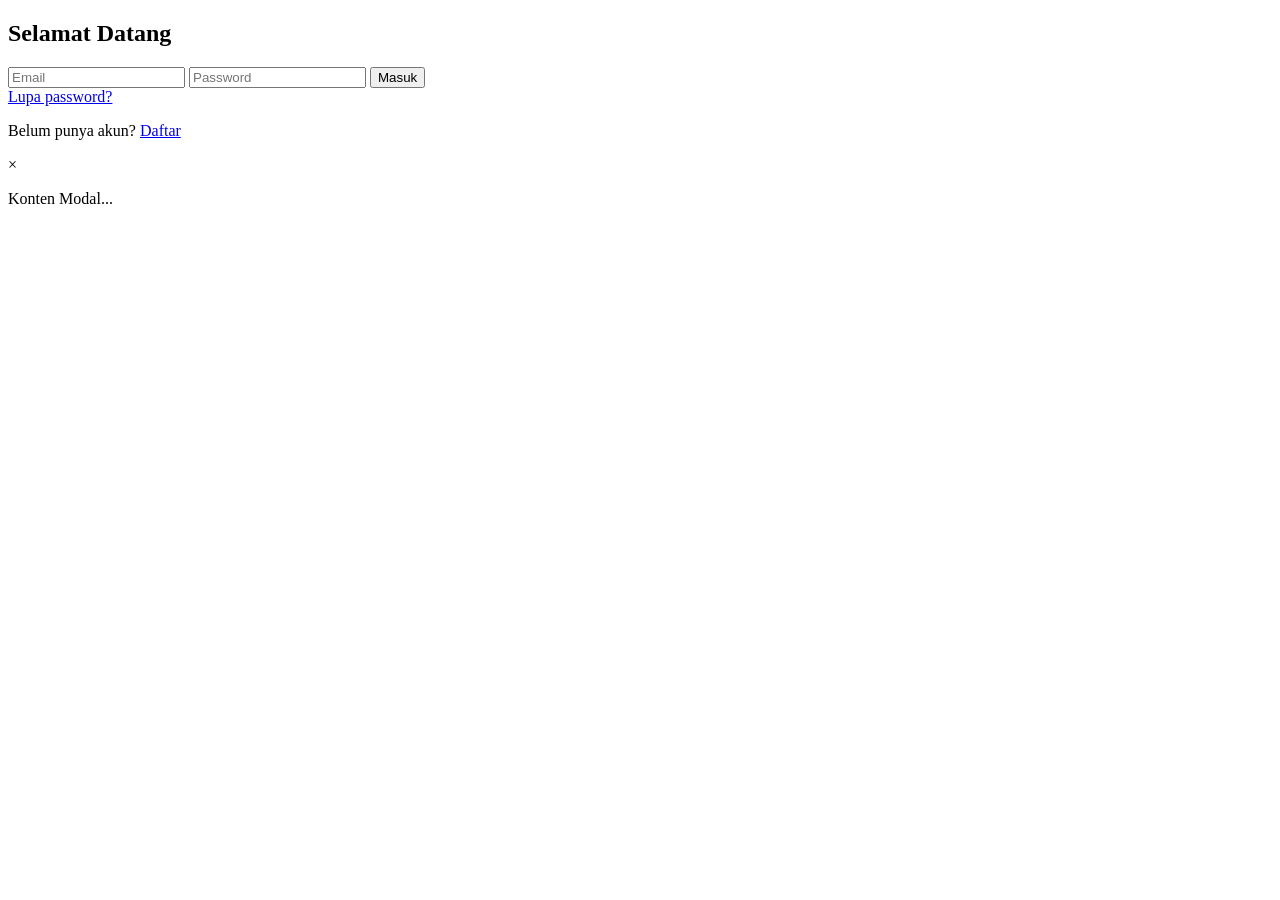
==== index.html @ 0cb4f446 "Add initial HTML structure for login page" ====
<!-- index.html -->
<!DOCTYPE html>
<html lang="id">
<head>
    <meta charset="UTF-8">
    <meta name="viewport" content="width=device-width, initial-scale=1.0">
    <title>Login - SITTA UT</title>
    <link rel="stylesheet" href="css/style.css">
</head>
<body>
    <main class="login-container">
        <h2>Selamat Datang</h2>
        <form id="loginForm">
            <input type="email" id="email" placeholder="Email" required>
            <input type="password" id="password" placeholder="Password" required>
            <button type="submit">Masuk</button>
        </form>
        
        <div class="links">
            <!-- Referensi W3Schools Modals untuk elemen ini -->
            <a href="#" id="forgotBtn">Lupa password?</a>
            <p>Belum punya akun? <a href="#" id="registerBtn">Daftar</a></p>
        </div>
    </main>

    <!-- Modal Box (Referensi: w3schools.com/howto/howto_css_modals.asp) -->
    <div id="myModal" class="modal">
        <div class="modal-content">
            <span class="close">&times;</span>
            <p id="modalText">Konten Modal...</p>
        </div>
    </div>

    <script src="js/script.js"></script>
</body>
</html>
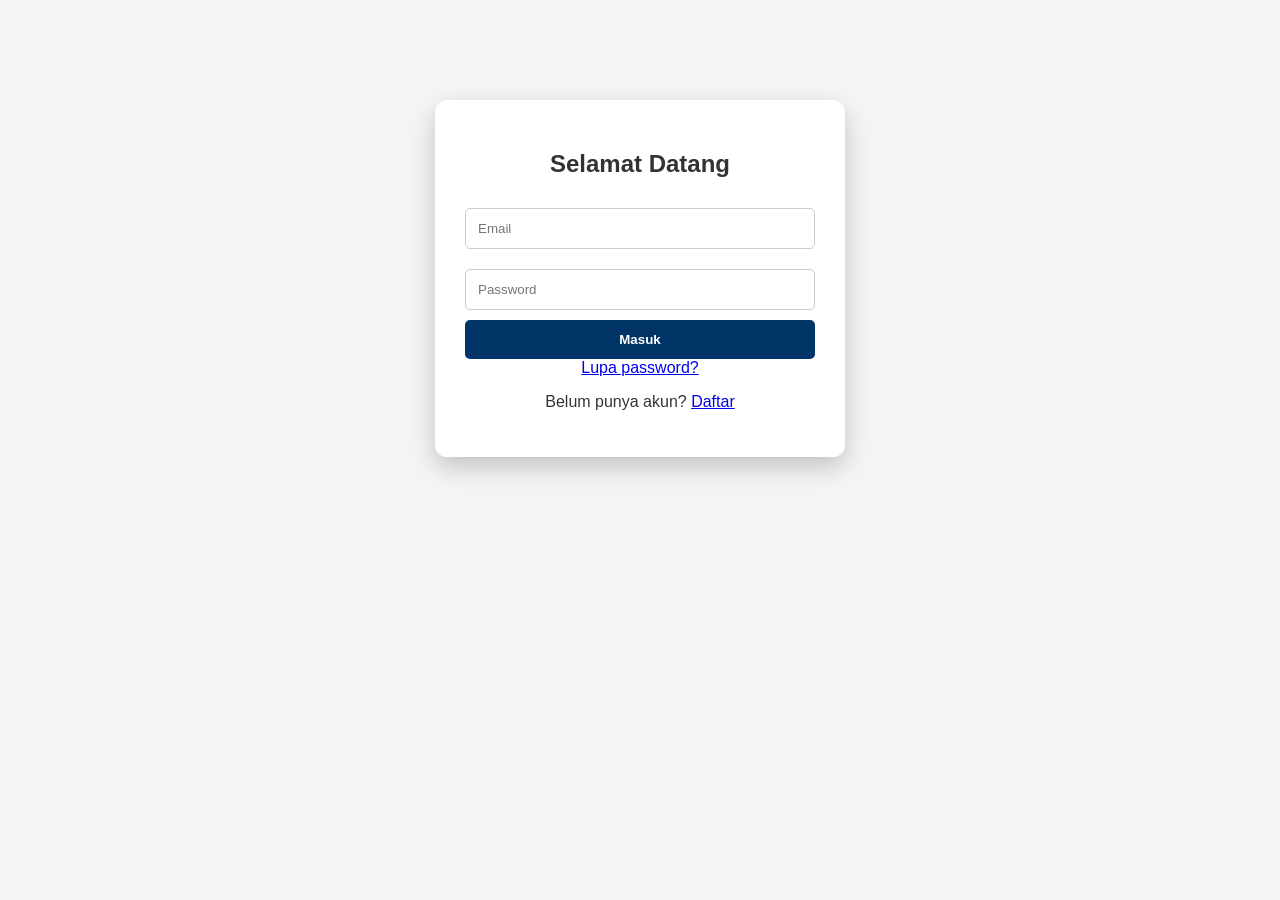
==== commit b7159a94: "Add files via upload" ====
--- a/index.html
+++ b/index.html
@@ -31,6 +31,7 @@
         </div>
     </div>
 
+    <script src="js/data.js"></script>
     <script src="js/script.js"></script>
 </body>
 </html>
--- a/css/style.css
+++ b/css/style.css
@@ -0,0 +1,169 @@
+/* css/style.css */
+
+/* 1. Pengaturan Dasar */
+:root {
+    --primary-blue: #003366; /* Biru UT */
+    --accent-yellow: #ffcc00; /* Kuning UT */
+    --light-gray: #f4f4f4;
+    --white: #ffffff;
+}
+
+body {
+    font-family: 'Segoe UI', Tahoma, Geneva, Verdana, sans-serif;
+    background-color: var(--light-gray);
+    margin: 0;
+    color: #333;
+}
+
+.container {
+    max-width: 1000px;
+    margin: 20px auto;
+    padding: 20px;
+    background: var(--white);
+    border-radius: 8px;
+    box-shadow: 0 4px 6px rgba(0,0,0,0.1);
+}
+
+/* 2. Desain Navbar (Referensi: W3Schools Dropdown) */
+.navbar {
+    overflow: hidden;
+    background-color: var(--primary-blue);
+    display: flex;
+    align-items: center;
+    padding: 0 20px;
+}
+
+.navbar a, .dropbtn {
+    display: inline-block;
+    font-size: 16px;
+    color: white;
+    text-align: center;
+    padding: 14px 16px;
+    text-decoration: none;
+}
+
+.navbar a:hover, .dropdown:hover .dropbtn {
+    background-color: #004a94;
+}
+
+.dropdown {
+    display: inline-block;
+}
+
+.dropdown-content {
+    display: none;
+    position: absolute;
+    background-color: #f9f9f9;
+    min-width: 160px;
+    box-shadow: 0px 8px 16px 0px rgba(0,0,0,0.2);
+    z-index: 1;
+}
+
+.dropdown-content a {
+    color: black;
+    padding: 12px 16px;
+    text-decoration: none;
+    display: block;
+    text-align: left;
+}
+
+.dropdown-content a:hover {
+    background-color: #ddd;
+}
+
+.dropdown:hover .dropdown-content {
+    display: block;
+}
+
+/* 3. Desain Halaman Login */
+.login-container {
+    width: 350px;
+    margin: 100px auto;
+    padding: 30px;
+    background: var(--white);
+    border-radius: 12px;
+    box-shadow: 0 10px 25px rgba(0,0,0,0.2);
+    text-align: center;
+}
+
+.login-container input {
+    width: 100%;
+    padding: 12px;
+    margin: 10px 0;
+    border: 1px solid #ccc;
+    border-radius: 5px;
+    box-sizing: border-box; /* Penting agar padding tidak merusak lebar */
+}
+
+.login-container button {
+    width: 100%;
+    padding: 12px;
+    background-color: var(--primary-blue);
+    color: white;
+    border: none;
+    border-radius: 5px;
+    cursor: pointer;
+    font-weight: bold;
+}
+
+.login-container button:hover {
+    background-color: #002244;
+}
+
+/* 4. Desain Tabel (Halaman Stok & Tracking) */
+table {
+    width: 100%;
+    border-collapse: collapse;
+    margin-top: 20px;
+}
+
+table th {
+    background-color: var(--primary-blue);
+    color: white;
+    padding: 12px;
+    text-align: left;
+}
+
+table td {
+    padding: 10px;
+    border-bottom: 1px solid #ddd;
+}
+
+table tr:nth-child(even) {
+    background-color: #f2f2f2;
+}
+
+/* 5. Desain Modal (Referensi: W3Schools Modals) */
+.modal {
+    display: none;
+    position: fixed;
+    z-index: 10;
+    left: 0; top: 0;
+    width: 100%; height: 100%;
+    background-color: rgba(0,0,0,0.5);
+}
+
+.modal-content {
+    background-color: #fefefe;
+    margin: 15% auto;
+    padding: 20px;
+    border: 1px solid #888;
+    width: 40%;
+    border-radius: 8px;
+}
+
+.close {
+    color: #aaa;
+    float: right;
+    font-size: 28px;
+    font-weight: bold;
+    cursor: pointer;
+}
+
+/* 6. Form Tambah Data */
+#formTambahStok input {
+    padding: 8px;
+    margin-right: 5px;
+    border: 1px solid #ccc;
+    border-radius: 4px;
+}
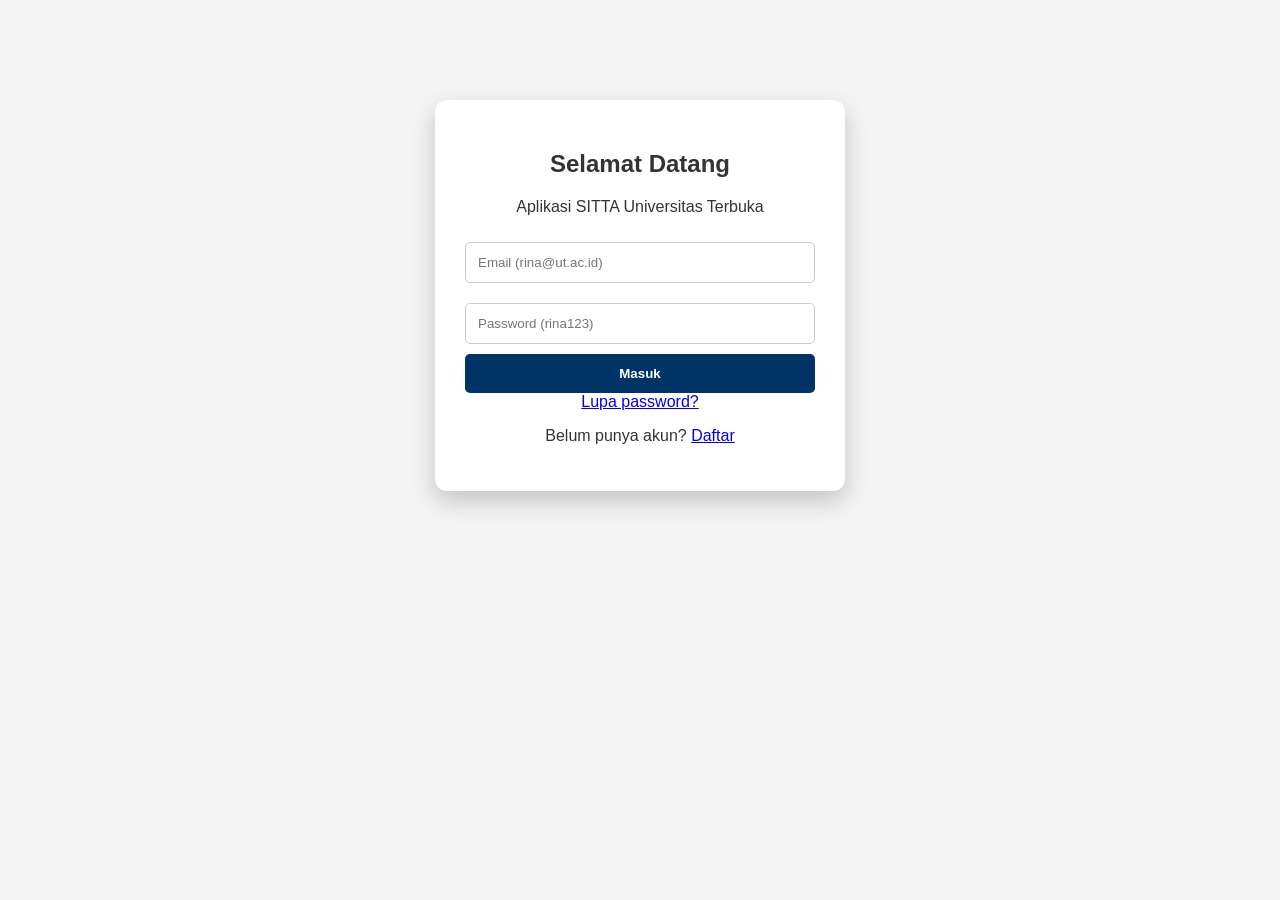
==== commit d015b2a3: "Update login form and modal functionality" ====
--- a/index.html
+++ b/index.html
@@ -5,33 +5,74 @@
     <meta charset="UTF-8">
     <meta name="viewport" content="width=device-width, initial-scale=1.0">
     <title>Login - SITTA UT</title>
+    <!-- Menghubungkan ke file CSS eksternal[cite: 1, 4] -->
     <link rel="stylesheet" href="css/style.css">
 </head>
 <body>
     <main class="login-container">
+        <!-- Logo UT Opsional -->
+        <div class="logo-wrapper">
+            <img src="assets/logo-ut.png" alt="Logo UT" style="width: 100px; margin-bottom: 15px;" onerror="this.style.display='none'">
+        </div>
+        
         <h2>Selamat Datang</h2>
+        <p>Aplikasi SITTA Universitas Terbuka</p>
+
         <form id="loginForm">
-            <input type="email" id="email" placeholder="Email" required>
-            <input type="password" id="password" placeholder="Password" required>
+            <!-- Input email dan password sesuai indikator tugas -->
+            <input type="email" id="email" placeholder="Email (rina@ut.ac.id)" required>
+            <input type="password" id="password" placeholder="Password (rina123)" required>
             <button type="submit">Masuk</button>
         </form>
         
         <div class="links">
-            <!-- Referensi W3Schools Modals untuk elemen ini -->
-            <a href="#" id="forgotBtn">Lupa password?</a>
-            <p>Belum punya akun? <a href="#" id="registerBtn">Daftar</a></p>
+            <!-- Pemicu Modal Box sesuai soal -->
+            <a href="javascript:void(0)" id="forgotBtn">Lupa password?</a>
+            <p>Belum punya akun? <a href="javascript:void(0)" id="registerBtn">Daftar</a></p>
         </div>
     </main>
 
-    <!-- Modal Box (Referensi: w3schools.com/howto/howto_css_modals.asp) -->
+    <!-- Modal Box (Referensi: w3schools.com/howto/howto_css_modals.asp)[cite: 1] -->
     <div id="myModal" class="modal">
         <div class="modal-content">
-            <span class="close">&times;</span>
-            <p id="modalText">Konten Modal...</p>
+            <span class="close" id="closeModal">&times;</span>
+            <h3 id="modalTitle">Informasi</h3>
+            <p id="modalText">Konten akan dimunculkan di sini.</p>
         </div>
     </div>
 
+    <!-- PENTING: data.js dipanggil lebih dulu agar variabel dataPengguna tersedia -->
     <script src="js/data.js"></script>
     <script src="js/script.js"></script>
+
+    <script>
+        // Logika sederhana untuk Modal Box (Hanya ada di index.html)[cite: 1]
+        const modal = document.getElementById("myModal");
+        const modalText = document.getElementById("modalText");
+        const modalTitle = document.getElementById("modalTitle");
+        const closeBtn = document.getElementById("closeModal");
+
+        document.getElementById("forgotBtn").onclick = function() {
+            modal.style.display = "block";
+            modalTitle.innerText = "Lupa Password";
+            modalText.innerText = "Silakan hubungi administrator IT UPBJJ-UT terdekat untuk reset password Anda.";
+        }
+
+        document.getElementById("registerBtn").onclick = function() {
+            modal.style.display = "block";
+            modalTitle.innerText = "Pendaftaran Akun";
+            modalText.innerText = "Pendaftaran akun SITTA hanya dapat dilakukan melalui sistem internal kepegawaian UT.";
+        }
+
+        closeBtn.onclick = function() {
+            modal.style.display = "none";
+        }
+
+        window.onclick = function(event) {
+            if (event.target == modal) {
+                modal.style.display = "none";
+            }
+        }
+    </script>
 </body>
 </html>
